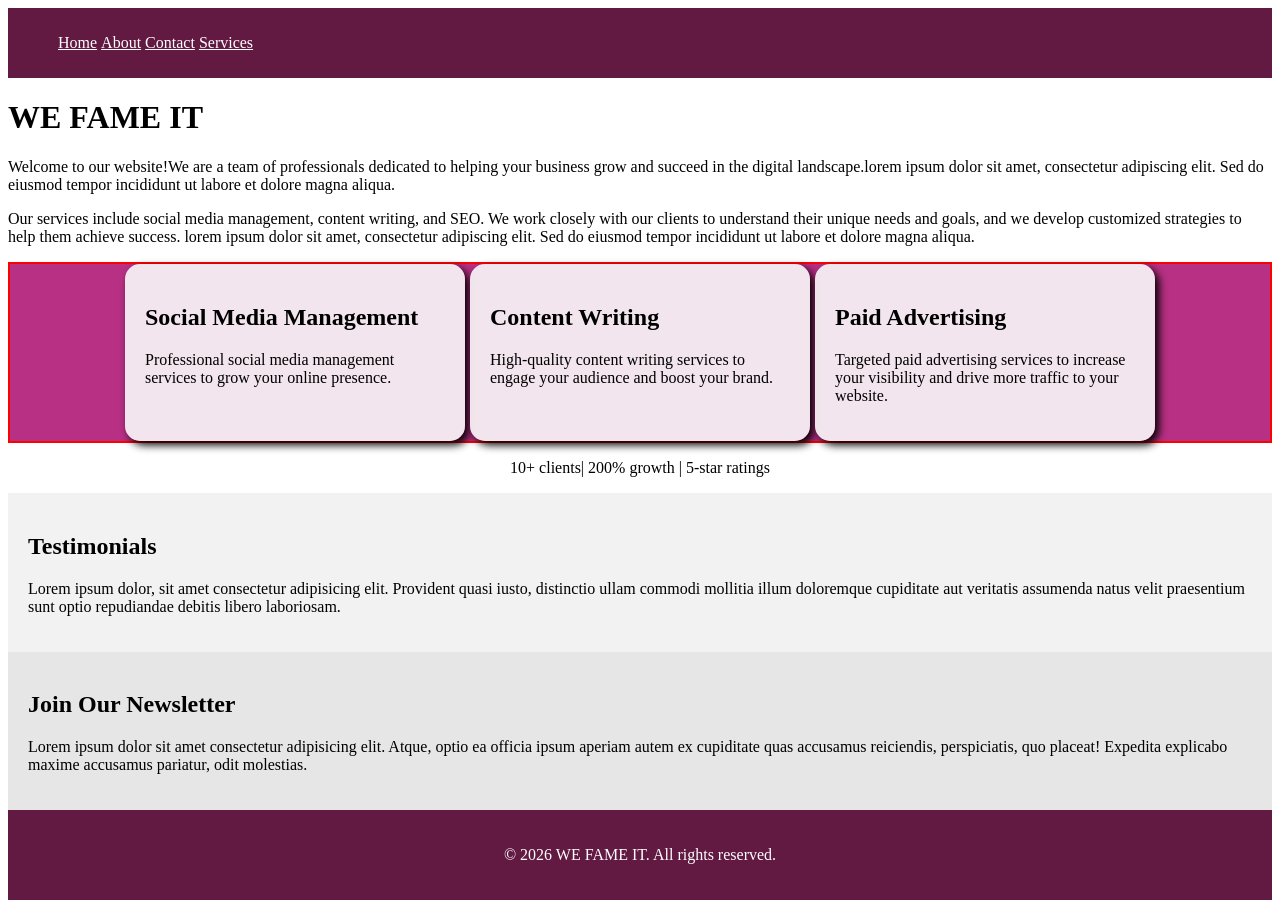
==== index.html @ 385aa92e "Initial Website" ====
<!DOCTYPE html>
<html lang="en">
<head>
    <meta charset="UTF-8">
    <meta name="viewport" content="width=device-width, initial-scale=1.0">
    <title>Document</title>
    <link rel="stylesheet" href="style.css">
</head>
<body>
    
 <nav>
    <ul>
        <li><a href="index.html">Home</a></li>
        <li><a href="about.html">About</a></li>
        <li><a href="contacts.html">Contact</a></li>
        <li><a href="services.html">Services</a></li>
    </ul>    
 </nav>   

<main>
<h1>WE FAME IT</h1>
<P>Welcome to our website!We are a team of professionals dedicated to helping your business grow and succeed in the digital landscape.lorem ipsum dolor sit amet, consectetur adipiscing elit. Sed do eiusmod tempor incididunt ut labore et dolore magna aliqua.</P>
<p>Our services include social media management, content writing, and SEO. We work closely with our clients to understand their unique needs and goals, and we develop customized strategies to help them achieve success. lorem ipsum dolor sit amet, consectetur adipiscing elit. Sed do eiusmod tempor incididunt ut labore et dolore magna aliqua.</p>
</main>

<div class="cardRow">
<div class="card">
    <h2>Social Media Management</h2>
    <p>Professional social media management services to grow your online presence.</p>
</div>
<div class = "card">
    <h2>Content Writing</h2>
    <p>High-quality content writing services to engage your audience and boost your brand.</p>
</div>
<div class="card">
    <h2>Paid Advertising</h2>
    <p>Targeted paid advertising services to increase your visibility and drive more traffic to your website.</p>
</div>
</div>
<section><p style="text-align: center;">10+ clients| 200% growth | 5-star ratings </p></section>

<section style="background-color: #f2f2f2; padding: 20px;">
    <h2>Testimonials</h2>
    <p>Lorem ipsum dolor, sit amet consectetur adipisicing elit. Provident quasi iusto, distinctio ullam commodi mollitia illum doloremque cupiditate aut veritatis assumenda natus velit praesentium sunt optio repudiandae debitis libero laboriosam.</p>
</section>

<section style="background-color: #e6e6e6; padding: 20px;">
    <h2>Join Our Newsletter</h2>
    <p>Lorem ipsum dolor sit amet consectetur adipisicing elit. Atque, optio ea officia ipsum aperiam autem ex cupiditate quas accusamus reiciendis, perspiciatis, quo placeat! Expedita explicabo maxime accusamus pariatur, odit molestias.</p>
</section>

<footer style="background-color: #621942; color: #fff; padding: 20px; text-align: center;">
    <p>&copy; 2026 WE FAME IT. All rights reserved.</p>
</body>
</html>
---- style.css ----
nav {
    background-color: #621942;
    padding: 10px;
}

 li {
    display : inline-block;
    }
    
a{
    color: #fff;
  
}

.section1{
    background-color: aqua;
}

.card {
    background-color: rgba(247, 243, 245, 0.932);
    padding: 20px;
    width: 300px;
    box-shadow: 4px 4px 8px black;
    border-radius: 15px;
    display: inline-block;
    vertical-align: top;
    transition: box-shadow 0.3s;
    
}

.card:hover{
    box-shadow: 0 6px 16px gray;
}
.cardRow{
    background-color: rgb(184, 48, 132);
    display: flex;
    justify-content: center;
    gap: 5px;
    border: 2px solid red;
    flex-wrap: wrap;
}
@media (max-height: 400px){
    body{
        background-color: lightblue;
    }
}
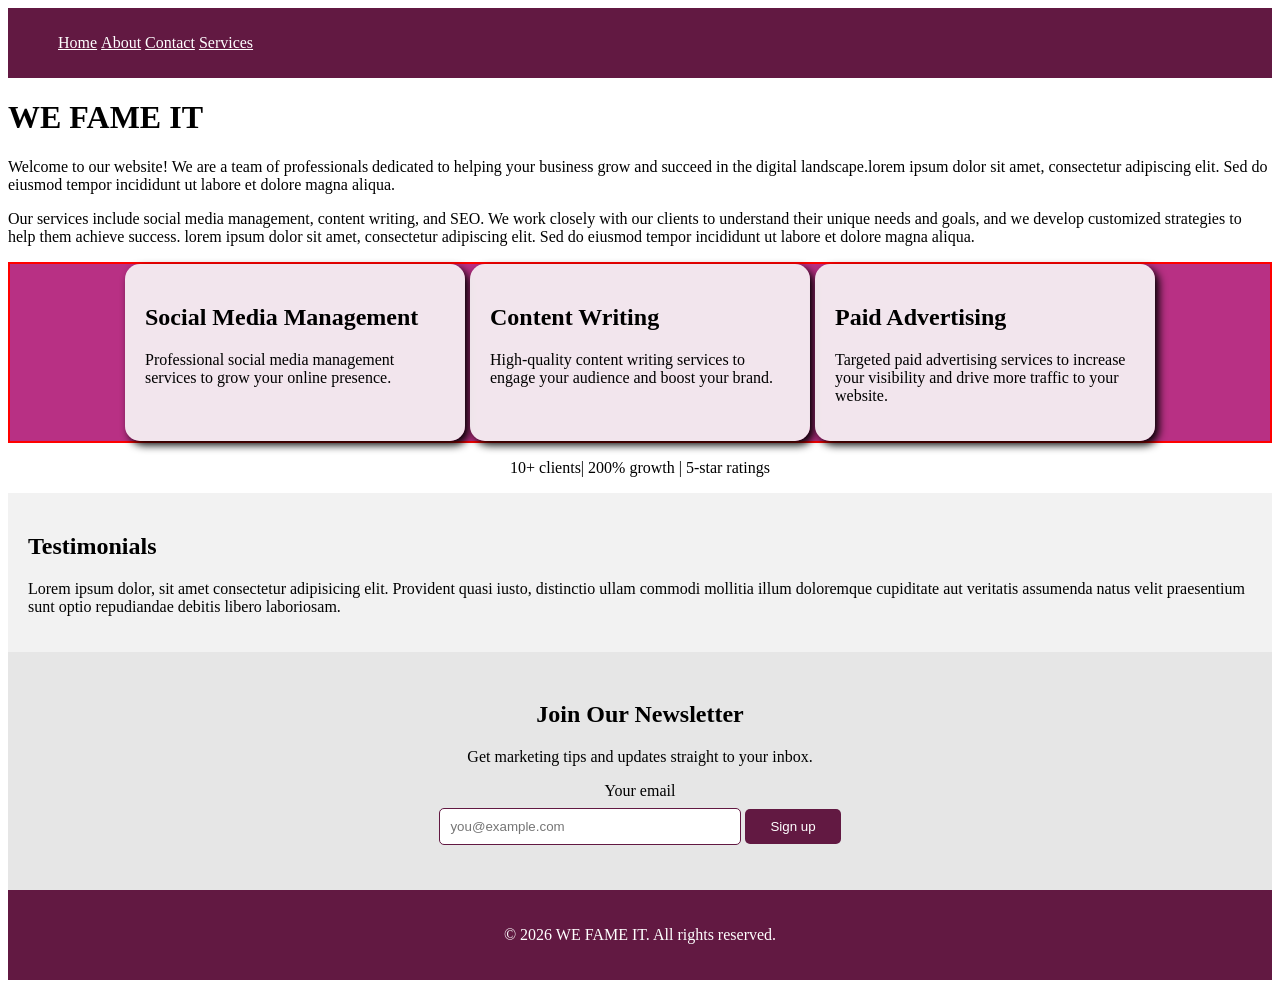
==== commit 66e2ed94: "added an email signup form with submit button" ====
--- a/index.html
+++ b/index.html
@@ -3,7 +3,7 @@
 <head>
     <meta charset="UTF-8">
     <meta name="viewport" content="width=device-width, initial-scale=1.0">
-    <title>Document</title>
+    <title>WE FAME IT</title>
     <link rel="stylesheet" href="style.css">
 </head>
 <body>
@@ -19,7 +19,7 @@
 
 <main>
 <h1>WE FAME IT</h1>
-<P>Welcome to our website!We are a team of professionals dedicated to helping your business grow and succeed in the digital landscape.lorem ipsum dolor sit amet, consectetur adipiscing elit. Sed do eiusmod tempor incididunt ut labore et dolore magna aliqua.</P>
+<P>Welcome to our website! We are a team of professionals dedicated to helping your business grow and succeed in the digital landscape.lorem ipsum dolor sit amet, consectetur adipiscing elit. Sed do eiusmod tempor incididunt ut labore et dolore magna aliqua.</P>
 <p>Our services include social media management, content writing, and SEO. We work closely with our clients to understand their unique needs and goals, and we develop customized strategies to help them achieve success. lorem ipsum dolor sit amet, consectetur adipiscing elit. Sed do eiusmod tempor incididunt ut labore et dolore magna aliqua.</p>
 </main>
 
@@ -44,12 +44,19 @@
     <p>Lorem ipsum dolor, sit amet consectetur adipisicing elit. Provident quasi iusto, distinctio ullam commodi mollitia illum doloremque cupiditate aut veritatis assumenda natus velit praesentium sunt optio repudiandae debitis libero laboriosam.</p>
 </section>
 
-<section style="background-color: #e6e6e6; padding: 20px;">
+<section class="newsletter">
     <h2>Join Our Newsletter</h2>
-    <p>Lorem ipsum dolor sit amet consectetur adipisicing elit. Atque, optio ea officia ipsum aperiam autem ex cupiditate quas accusamus reiciendis, perspiciatis, quo placeat! Expedita explicabo maxime accusamus pariatur, odit molestias.</p>
+    <p>Get marketing tips and updates straight to your inbox.</p>
+
+    <form action="#" method="post">
+        <label for="email">Your email</label>
+        <input type="email" id="email" name="email" placeholder="you@example.com" required>
+        <button type="submit">Sign up</button>
+    </form>
 </section>
 
 <footer style="background-color: #621942; color: #fff; padding: 20px; text-align: center;">
     <p>&copy; 2026 WE FAME IT. All rights reserved.</p>
+</footer>
 </body>
 </html>
--- a/style.css
+++ b/style.css
@@ -39,8 +39,38 @@
     border: 2px solid red;
     flex-wrap: wrap;
 }
-@media (max-height: 400px){
-    body{
-        background-color: lightblue;
-    }
+
+
+.newsletter {
+    background-color: #e6e6e6;
+    padding: 30px 20px;
+    text-align: center;
+}
+
+.newsletter label {
+    display: block;
+    margin-bottom: 8px;
+}
+
+.newsletter input {
+    width: 280px;
+    max-width: 90%;
+    padding: 10px;
+    border: 1px solid #621942;
+    border-radius: 5px;
+    margin-bottom: 15px;
+}
+
+.newsletter button {
+    background-color: #621942;
+    color: #fff;
+    padding: 10px 25px;
+    border: none;
+    border-radius: 5px;
+    cursor: pointer;
+    transition: background-color 0.3s;
+}
+
+.newsletter button:hover {
+    background-color: rgb(184, 48, 132);
 }
